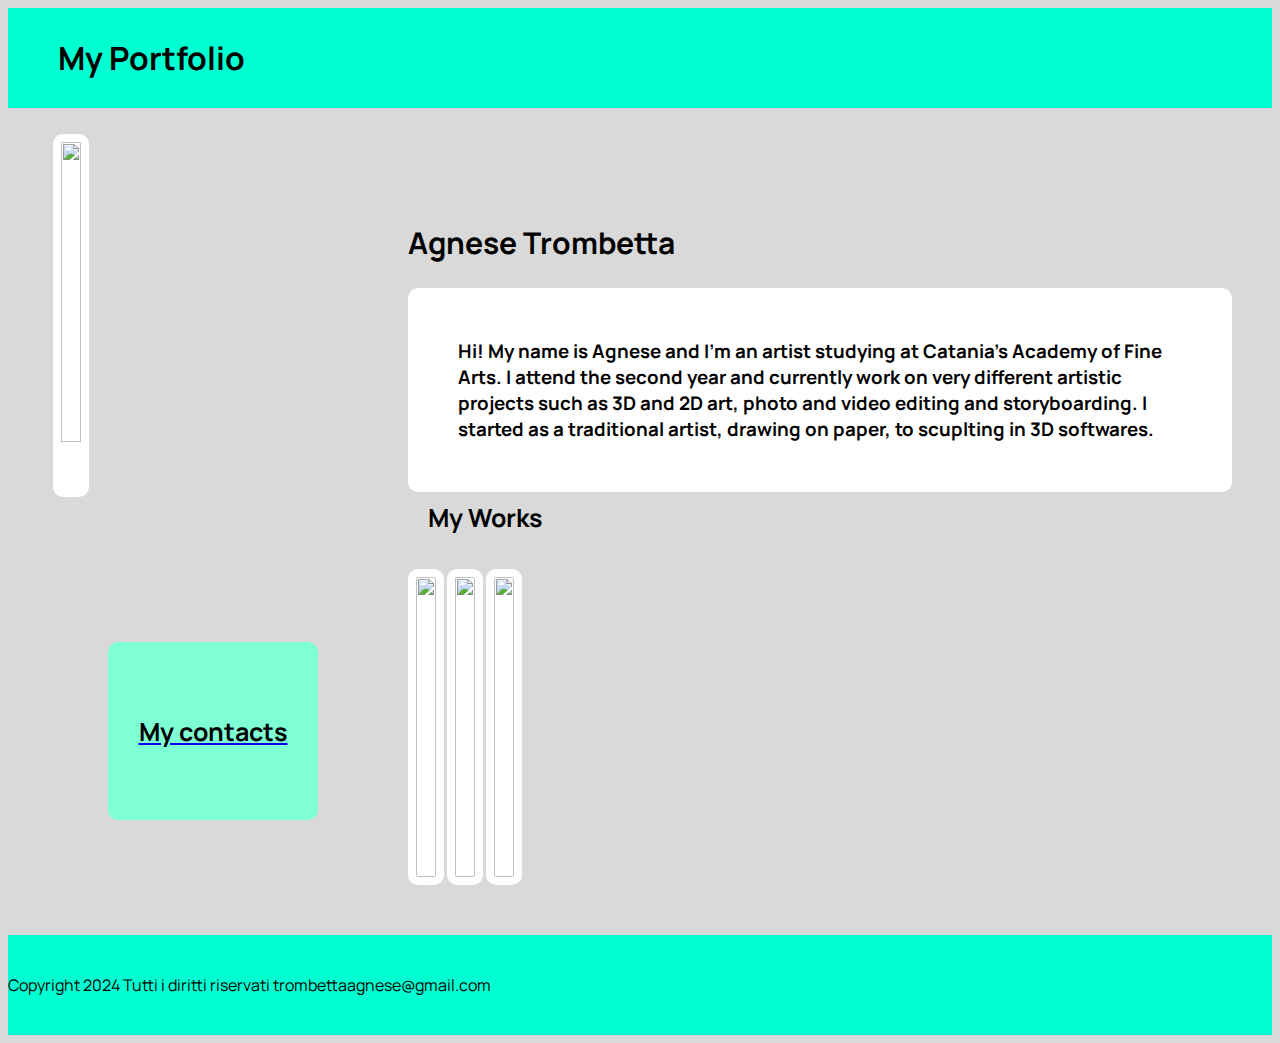
==== index.html @ 3a92963f "Add files via upload" ====
<!DOCTYPE html>
<html>
 <head>
    <style>
        @import url('https://fonts.googleapis.com/css2?family=Manrope:wght@200..800&display=swap');
        </style>
    <link rel="stylesheet" type="text/css"    href="stylenuovo.css">
    <meta charset="utf-8"/>
    <meta name="viewport" content="width=device-width, initial-scale=1.0"/>
    <title>My portfolio</title>
     
 </head>
 <body>
    <header>
        <h1>
            My Portfolio
         </h1>
       </header>
     <main id="main">
        
       <figure id="img-div">
        
         <img id="image" src="img/avatar.jpg" class="avatar">

         <div class="descrizione">
          <h2>Agnese Trombetta</h2>
            <h3>
               Hi! My name is Agnese and I’m an artist studying at Catania’s Academy of Fine Arts. 
             I attend the second year and currently work on very different artistic projects such as 3D and 2D art, 
             photo and video editing and storyboarding. I started as a traditional artist, drawing on paper, 
             to scuplting in 3D softwares.    
           </h3> 
           
         
         </div>
         
         <div class="menu">
          <a href="contatti.html"><h5>My contacts</h5></a>
        </div>
         <div class="foto">
          <h4>My Works</h4>
            <a href="digital.html"><img src="img/img2.jpeg" class="img1"></a>
            <a href="blender.html"><img src="img/img5.png" class="img2"></a>
            <a href="photoshop.html"><img src="img/img8.png" class="img3"></a>
        </div>
        
       </figure>
     </main>
 </body>
   <footer>
     <p>
      Copyright 2024
      Tutti i diritti riservati
      trombettaagnese@gmail.com
     </p>
   </footer>









</html>
---- stylenuovo.css ----
@import url('https://fonts.googleapis.com/css2?family=Manrope:wght@200..800&display=swap');
*{
    font-family: "Manrope", sans-serif;
        font-optical-sizing: auto;
        font-weight: weight;
        font-style: normal;
      
}
header{
    background-color:rgb(0, 255, 209);
    display: flex;
    justify-content: space-between;
    align-items: center;
    height: 100px;
    border: 40px;
    
}

title{
    
    
    font-style: normal;
    color: rgb(0, 0, 0);
    
}
body{
    background-color:rgb(217, 217, 217);

}
footer{
    background-color: rgb(0, 255, 209);
    display: flex;
    justify-content: space-between;
    align-items: center;
    height: 100px;
    border: 40px;
}
h1{
    
    margin-left: 50px;
    font-style: normal;
    color: rgb(0, 0, 0);
    text-align: left;
}
img{
    background-color: white;
    width: 100%;
    max-width: max-content;
    height: 300px;
    max-height: max-content;
    border: 5px solid rgb(255, 255, 255);
    padding: 3px;
    border-radius: 10px;
}
.avatar{
    background-color: white;
    width: 100%;
    max-width: fit-content;
    height: 300px;
    max-height: fit-content;
    border: 5px solid rgb(255, 255, 255);
    margin-left: 5px;
    margin-right: 0%;
    margin-top: 10px;
    padding: 3px;
    padding-bottom: 50px;
    object-position: center;
    border-radius: 10px;
}    
.descrizione{
    margin-left: 360px;
    margin-right: auto;
    margin-top: -300px;
}
h2{
    font-size: 30px;
    font-style: normal;
    color: rgb(0, 0, 0);
    text-align: left;
    }
h3{
    background-color: white;
    border-radius: 10px;
    padding: 50px;
}
h4{
    font-size: 25px;
    font-style: normal;
    color: rgb(0, 0, 0);
    text-align: left;
    margin-left: 20px;
}
h5{
    font-size: 25px;
    font-style: normal;
    color: rgb(0, 0, 0);
    text-align: center;
    
    
    
}
.foto{
    margin-left: 360px;
    margin-top: -370px;
    margin-bottom: 50px;
}
.menu{
    font-size: 25px;
    font-style: normal;
    color: rgb(0, 0, 0);
    text-align: left;
    margin-left: 60px;
    margin-top: 150px;
    margin-bottom: 50px;
    width:150px;
    background-color: aquamarine;
    padding: 30px;
    border-radius: 10px;
}
p{
    color: black;
    text-align: center;
}
@media (max-width:800px){
    @import url('https://fonts.googleapis.com/css2?family=Manrope:wght@200..800&display=swap');
*{
    font-family: "Manrope", sans-serif;
        font-optical-sizing: auto;
        font-weight: weight;
        font-style: normal;
      
}
header{
    background-color:rgb(0, 255, 209);
    display: flex;
    justify-content: space-between;
    align-items: center;
    height: 100px;
    border: 40px;
    
}

title{
    
    
    font-style: normal;
    color: rgb(0, 0, 0);
    
}
body{
    background-color:rgb(217, 217, 217);

}
footer{
    background-color: rgb(0, 255, 209);
    display: flex;
    justify-content: space-between;
    align-items: center;
    height: 100px;
    border: 40px;
}
h1{
    
    margin-left: 30px;
    font-style: normal;
    color: rgb(0, 0, 0);
    text-align: left;
}
img{
    background-color: white;
    width: 100%;
    max-width: max-content;
    height: 300px;
    max-height: max-content;
    border: 5px solid rgb(255, 255, 255);
    padding: 3px;
    border-radius: 10px;
}
.avatar{
    background-color: white;
    width: 100%;
    max-width: fit-content;
    height: 300px;
    max-height: fit-content;
    border: 5px solid rgb(255, 255, 255);
    margin-left: 5px;
    margin-right: 0%;
    margin-top: 10px;
    padding: 3px;
    padding-bottom: 50px;
    object-position: center;
    border-radius: 10px;
}    
.descrizione{
    margin-left: 10px;
    margin-right: 70px;
    margin-top: 50px;
}
h2{
    font-size: 30px;
    font-style: normal;
    color: rgb(0, 0, 0);
    text-align: center;
    
    }
h3{
    background-color: white;
    border-radius: 10px;
    padding: 50px;
}
h4{
    font-size: 25px;
    font-style: normal;
    color: rgb(0, 0, 0);
    text-align: center;
    margin-left: 20px;
}
h5{
    font-size: 25px;
    font-style: normal;
    color: rgb(0, 0, 0);
    text-align: center;
    
    
    
}
.foto{
    margin-left: 10px;
    margin-right: 70px;
    margin-top: 50px;
}
.menu{
    font-size: 25px;
    font-style: normal;
    color: rgb(0, 0, 0);
    text-align: left;
    margin-left: 60px;
    margin-top: 50px;
    
    width:150px;
    background-color: aquamarine;
    padding: 30px;
    border-radius: 10px;
}
p{
    color: black;
    text-align: center;
}
}
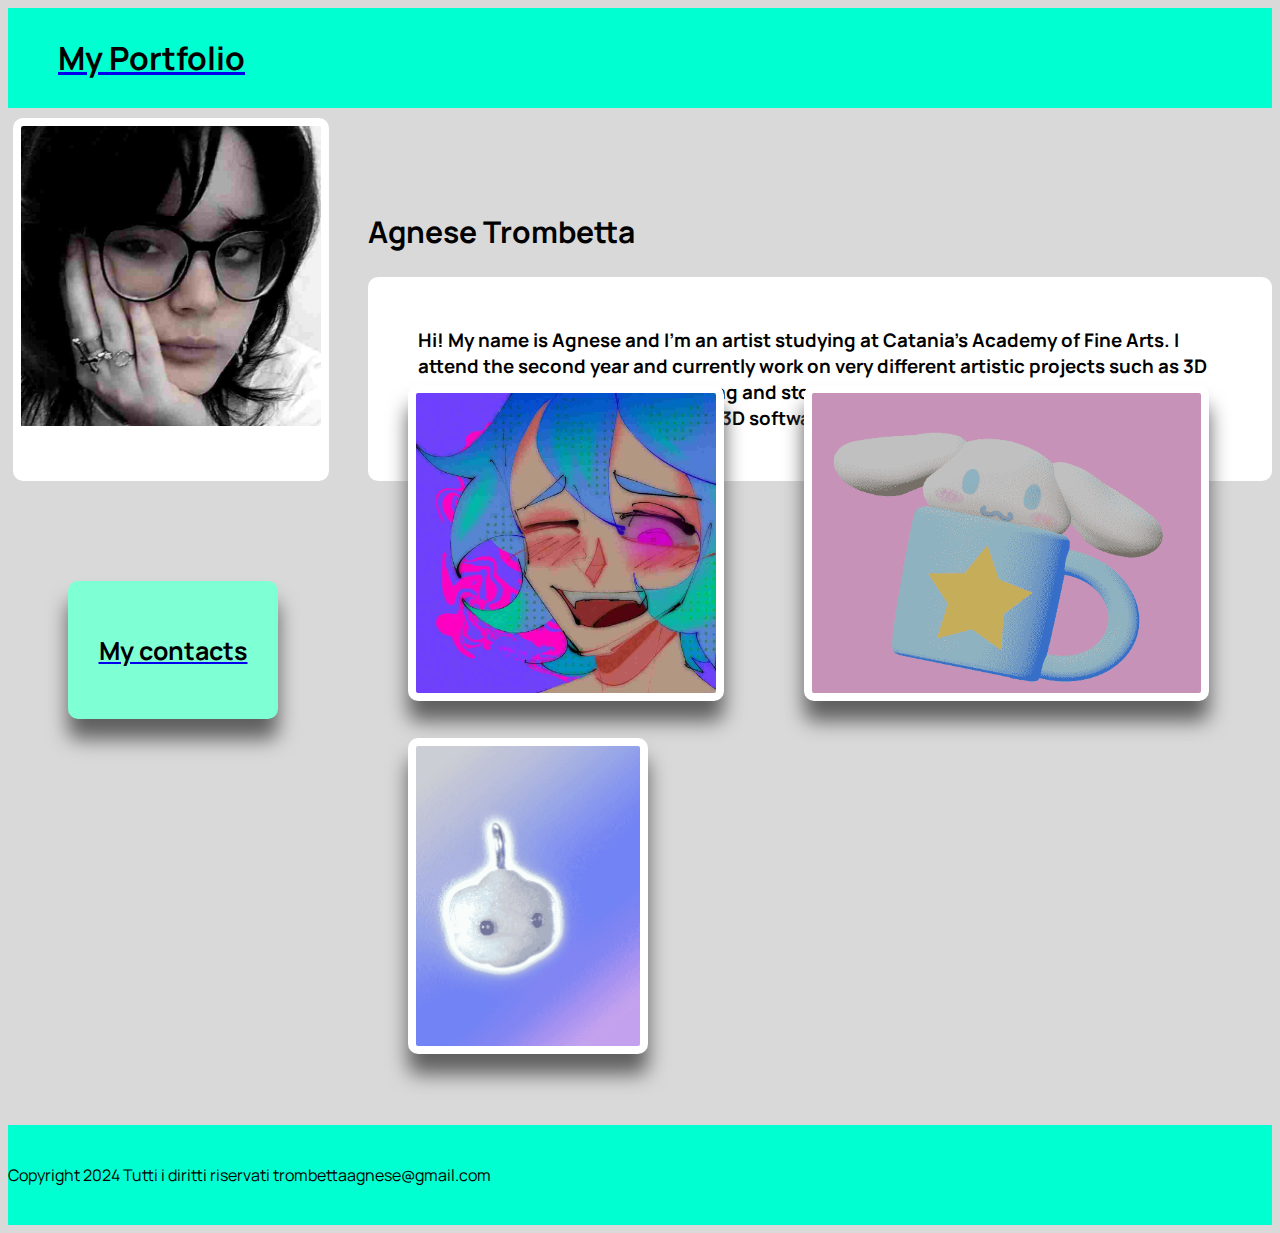
==== commit 423cc44f: "Update index.html" ====
--- a/index.html
+++ b/index.html
@@ -12,39 +12,29 @@
  </head>
  <body>
     <header>
-        <h1>
-            My Portfolio
-         </h1>
+         <a href="index.html"><h1>My Portfolio</h1></a>
        </header>
      <main id="main">
+        <img id="image" src="img/avatar.jpg" class="avatar">
+          <div class="descrizione">
+              <h2>Agnese Trombetta</h2>
+              <h3>Hi! My name is Agnese and I’m an artist studying at Catania’s Academy of Fine Arts. I attend the second year and currently work on very different artistic projects such as 3D and 2D art, photo and video editing and storyboarding. I started as a traditional artist, drawing on paper, to scuplting in 3D softwares.</h3> 
+          </div>
+          <div class="menu">
+             <a href="contatti.html"><h5>My contacts</h5></a>
+          </div>
+        <section class="flexbox">
+          <figure>
+            <a href="digital.html"><img src="img/img2.jpeg" class="img1" /></a>
+          </figure>
+           <figure>
+            <a href="blender.html"><img src="img/img5.png" class="img2"/></a>
+           </figure>
+             <figure>
+              <a href="photoshop.html"><img src="img/img8.png" class="img3"/></a>
+          </figure>
         
-       <figure id="img-div">
-        
-         <img id="image" src="img/avatar.jpg" class="avatar">
-
-         <div class="descrizione">
-          <h2>Agnese Trombetta</h2>
-            <h3>
-               Hi! My name is Agnese and I’m an artist studying at Catania’s Academy of Fine Arts. 
-             I attend the second year and currently work on very different artistic projects such as 3D and 2D art, 
-             photo and video editing and storyboarding. I started as a traditional artist, drawing on paper, 
-             to scuplting in 3D softwares.    
-           </h3> 
-           
-         
-         </div>
-         
-         <div class="menu">
-          <a href="contatti.html"><h5>My contacts</h5></a>
-        </div>
-         <div class="foto">
-          <h4>My Works</h4>
-            <a href="digital.html"><img src="img/img2.jpeg" class="img1"></a>
-            <a href="blender.html"><img src="img/img5.png" class="img2"></a>
-            <a href="photoshop.html"><img src="img/img8.png" class="img3"></a>
-        </div>
-        
-       </figure>
+       
      </main>
  </body>
    <footer>
@@ -63,4 +53,4 @@
 
 
 
-</html>+</html>
--- a/stylenuovo.css
+++ b/stylenuovo.css
@@ -17,15 +17,12 @@
 }
 
 title{
-    
-    
     font-style: normal;
     color: rgb(0, 0, 0);
     
 }
 body{
     background-color:rgb(217, 217, 217);
-
 }
 footer{
     background-color: rgb(0, 255, 209);
@@ -66,6 +63,7 @@
     padding-bottom: 50px;
     object-position: center;
     border-radius: 10px;
+    
 }    
 .descrizione{
     margin-left: 360px;
@@ -99,23 +97,43 @@
     
     
 }
-.foto{
+.flexbox{
+    display: flex;  
+    flex-direction: row;
+    flex-wrap: wrap;
+    justify-content: flex-start;
+    justify-items: auto;
     margin-left: 360px;
-    margin-top: -370px;
+    margin-top: -400px;
     margin-bottom: 50px;
+    object-fit: contain;
+    
+}
+.img1{
+    box-shadow: 0px 20px 20px rgb(95, 95, 95);
+}
+.img2{
+    box-shadow: 0px 20px 20px rgb(95, 95, 95);
+}
+.img3{
+    box-shadow: 0px 20px 20px rgb(95, 95, 95);
 }
 .menu{
+    clear: both;
     font-size: 25px;
     font-style: normal;
     color: rgb(0, 0, 0);
     text-align: left;
     margin-left: 60px;
-    margin-top: 150px;
+    margin-top: 100px;
     margin-bottom: 50px;
     width:150px;
     background-color: aquamarine;
     padding: 30px;
-    border-radius: 10px;
+    padding-top: 10px;
+    padding-bottom: 10px;
+    border-radius: 10px;
+    box-shadow: 0px 20px 20px rgb(95, 95, 95);
 }
 p{
     color: black;
@@ -175,6 +193,7 @@
     border: 5px solid rgb(255, 255, 255);
     padding: 3px;
     border-radius: 10px;
+    object-fit: contain;
 }
 .avatar{
     background-color: white;
@@ -183,7 +202,7 @@
     height: 300px;
     max-height: fit-content;
     border: 5px solid rgb(255, 255, 255);
-    margin-left: 5px;
+    margin-left:200px;
     margin-right: 0%;
     margin-top: 10px;
     padding: 3px;
@@ -192,8 +211,8 @@
     border-radius: 10px;
 }    
 .descrizione{
-    margin-left: 10px;
-    margin-right: 70px;
+    margin-left: 60px;
+    margin-right: 50px;
     margin-top: 50px;
 }
 h2{
@@ -213,7 +232,7 @@
     font-style: normal;
     color: rgb(0, 0, 0);
     text-align: center;
-    margin-left: 20px;
+    margin-left: -100px;
 }
 h5{
     font-size: 25px;
@@ -224,22 +243,24 @@
     
     
 }
-.foto{
-    margin-left: 10px;
-    margin-right: 70px;
-    margin-top: 50px;
+.flexbox{
+    margin-left: 150px;
+    margin-right: 0px;
+    margin-top: 50px;
+    object-fit: contain;
 }
 .menu{
     font-size: 25px;
     font-style: normal;
     color: rgb(0, 0, 0);
     text-align: left;
-    margin-left: 60px;
-    margin-top: 50px;
-    
+    margin-left: 250px;
+    margin-top: 50px;
     width:150px;
     background-color: aquamarine;
     padding: 30px;
+    padding-top: 10px;
+    padding-bottom: 10px;
     border-radius: 10px;
 }
 p{
@@ -247,3 +268,268 @@
     text-align: center;
 }
 }
+@media (max-width:640px){
+    @import url('https://fonts.googleapis.com/css2?family=Manrope:wght@200..800&display=swap');
+*{
+    font-family: "Manrope", sans-serif;
+        font-optical-sizing: auto;
+        font-weight: weight;
+        font-style: normal;
+      
+}
+header{
+    background-color:rgb(0, 255, 209);
+    display: flex;
+    justify-content: space-between;
+    align-items: center;
+    height: 100px;
+    border: 40px;
+    
+}
+
+title{
+    
+    
+    font-style: normal;
+    color: rgb(0, 0, 0);
+    
+}
+body{
+    background-color:rgb(217, 217, 217);
+
+}
+footer{
+    background-color: rgb(0, 255, 209);
+    display: flex;
+    justify-content: space-between;
+    align-items: center;
+    height: 100px;
+    border: 40px;
+}
+h1{
+    
+    margin-left: 30px;
+    font-style: normal;
+    color: rgb(0, 0, 0);
+    text-align: left;
+}
+img{
+    background-color: white;
+    width: 100%;
+    max-width: max-content;
+    height: 300px;
+    max-height: max-content;
+    border: 5px solid rgb(255, 255, 255);
+    padding: 3px;
+    border-radius: 10px;
+    object-fit: contain;
+}
+.avatar{
+    background-color: white;
+    width: 100%;
+    max-width: fit-content;
+    height: 300px;
+    max-height: fit-content;
+    border: 5px solid rgb(255, 255, 255);
+    margin-left: 100px;
+    margin-right: 0%;
+    margin-top: 10px;
+    padding: 3px;
+    padding-bottom: 50px;
+    object-position: center;
+    border-radius: 10px;
+}    
+.descrizione{
+    margin-left: 60px;
+    margin-right: 50px;
+    margin-top: 50px;
+}
+h2{
+    font-size: 30px;
+    font-style: normal;
+    color: rgb(0, 0, 0);
+    text-align: center;
+    
+    }
+h3{
+    background-color: white;
+    border-radius: 10px;
+    padding: 50px;
+}
+h4{
+    font-size: 25px;
+    font-style: normal;
+    color: rgb(0, 0, 0);
+    text-align: center;
+    margin-left: -100px;
+}
+h5{
+    font-size: 25px;
+    font-style: normal;
+    color: rgb(0, 0, 0);
+    text-align: center;
+    
+    
+    
+}
+.flexbox{
+    margin-left: 50px;
+    margin-right: 0px;
+    margin-top: 50px;
+    object-fit: contain;
+    display: flex;  
+    flex-direction: row;
+    flex-wrap: wrap;
+    justify-content: flex-start;
+    justify-items: auto;
+}
+.menu{
+    font-size: 25px;
+    font-style: normal;
+    color: rgb(0, 0, 0);
+    text-align: left;
+    margin-left: 150px;
+    margin-top: 50px;
+    width:150px;
+    background-color: aquamarine;
+    padding: 30px;
+    padding-top: 10px;
+    padding-bottom: 10px;
+    border-radius: 10px;
+}
+p{
+    color: black;
+    text-align: center;
+}
+}
+@media (max-width:370px){
+    @import url('https://fonts.googleapis.com/css2?family=Manrope:wght@200..800&display=swap');
+*{
+    font-family: "Manrope", sans-serif;
+        font-optical-sizing: auto;
+        font-weight: weight;
+        font-style: normal;
+      
+}
+header{
+    background-color:rgb(0, 255, 209);
+    display: flex;
+    justify-content: space-between;
+    align-items: center;
+    height: 100px;
+    border: 40px;
+    
+}
+
+title{
+    
+    
+    font-style: normal;
+    color: rgb(0, 0, 0);
+    
+}
+body{
+    background-color:rgb(217, 217, 217);
+
+}
+footer{
+    background-color: rgb(0, 255, 209);
+    display: flex;
+    justify-content: space-between;
+    align-items: center;
+    height: 100px;
+    border: 40px;
+}
+h1{
+    
+    margin-left: 30px;
+    font-style: normal;
+    color: rgb(0, 0, 0);
+    text-align: left;
+}
+img{
+    background-color: white;
+    width: 100%;
+    max-width: max-content;
+    height: 300px;
+    max-height: max-content;
+    border: 5px solid rgb(255, 255, 255);
+    padding: 3px;
+    border-radius: 10px;
+    object-fit: contain;
+}
+.avatar{
+    background-color: white;
+    width: 100%;
+    max-width: fit-content;
+    height: 300px;
+    max-height: fit-content;
+    border: 5px solid rgb(255, 255, 255);
+    margin-left: 0px;
+    margin-right: 0%;
+    margin-top: 10px;
+    padding: 3px;
+    padding-bottom: 50px;
+    object-position: center;
+    border-radius: 10px;
+}    
+.descrizione{
+    margin-left: 0px;
+    margin-right: 0px;
+    margin-top: 50px;
+    object-position: center;
+    
+}
+h2{
+    font-size: 30px;
+    font-style: normal;
+    color: rgb(0, 0, 0);
+    text-align: center;
+    
+    
+    }
+h3{
+    background-color: white;
+    border-radius: 10px;
+    padding: 50px;
+    text-align: center;
+}
+h4{
+    font-size: 25px;
+    font-style: normal;
+    color: rgb(0, 0, 0);
+    text-align: center;
+    margin-left: 20px;
+}
+h5{
+    font-size: 25px;
+    font-style: normal;
+    color: rgb(0, 0, 0);
+    text-align: center;
+    
+    
+    
+}
+.foto{
+    margin-left: 10px;
+    margin-right: 10px;
+    margin-top: 50px;
+}
+.menu{
+    font-size: 25px;
+    font-style: normal;
+    color: rgb(0, 0, 0);
+    text-align: left;
+    margin-left: 0px;
+    margin-top: 50px;
+    
+    width:150px;
+    background-color: aquamarine;
+    padding: 30px;
+    border-radius: 10px;
+}
+p{
+    color: black;
+    text-align: center;
+}
+}
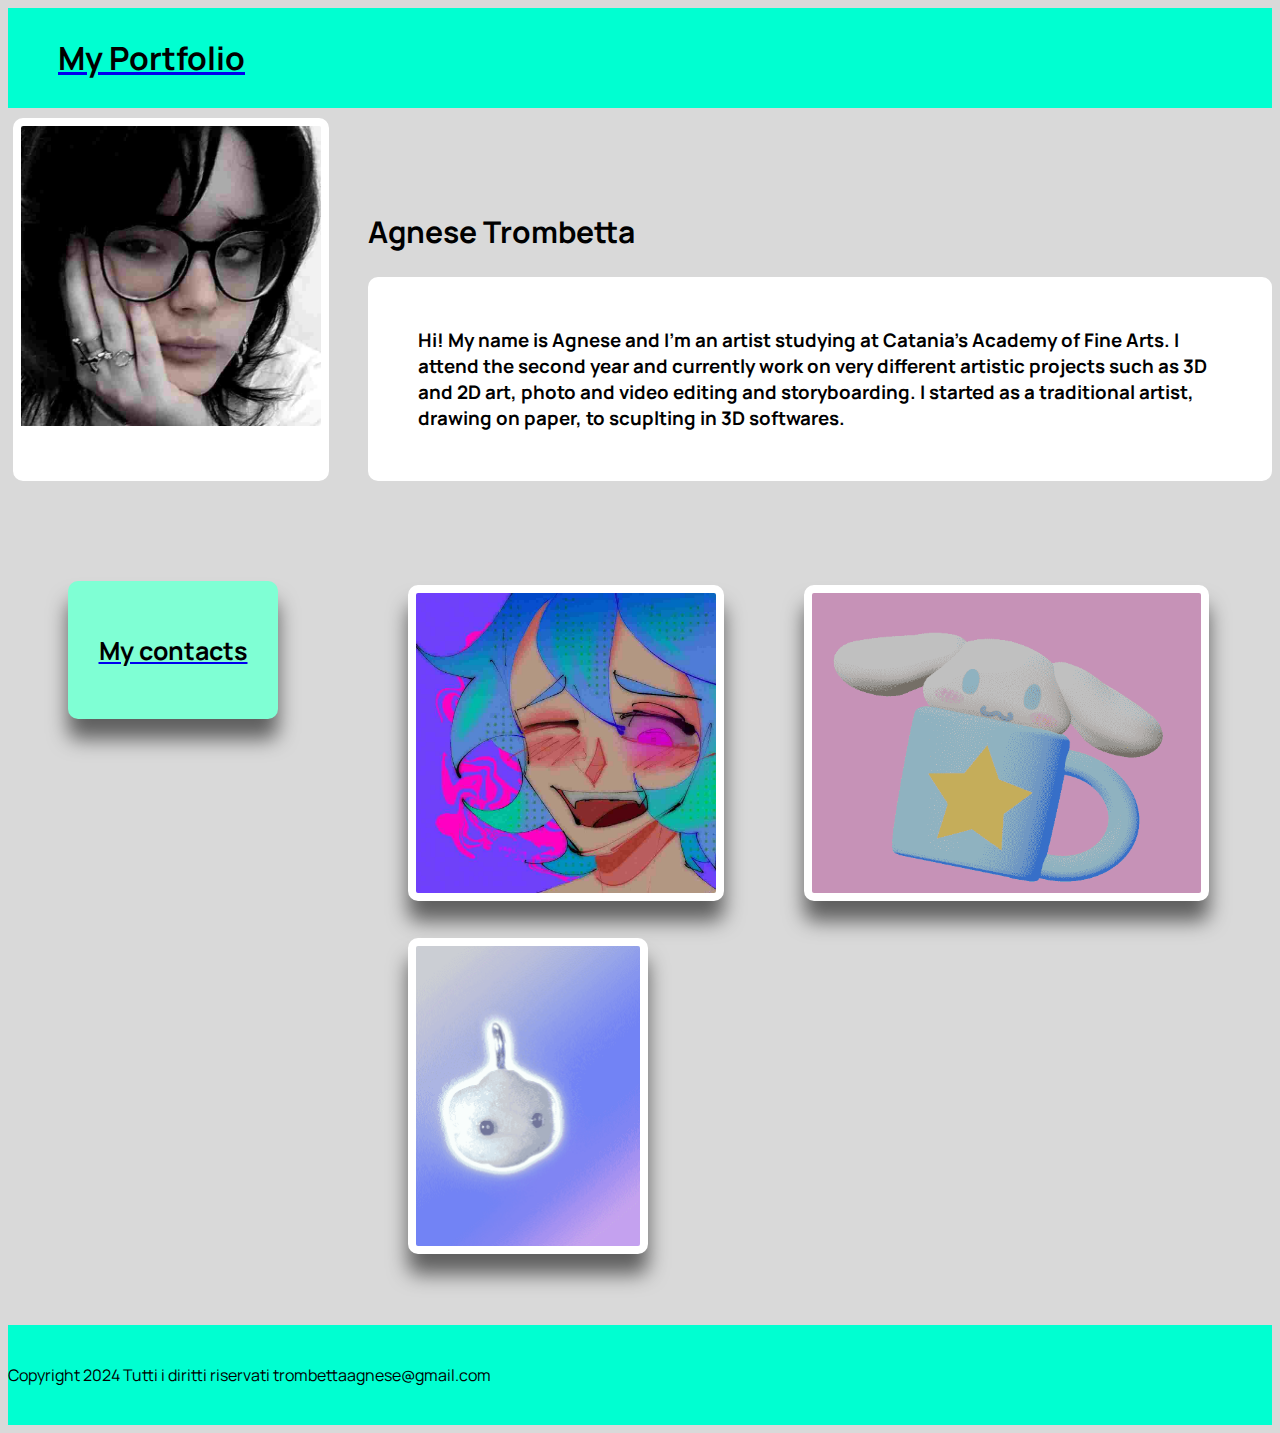
==== commit 908acd74: "Update index.html" ====
--- a/index.html
+++ b/index.html
@@ -1,6 +1,6 @@
 <!DOCTYPE html>
 <html>
- <head>
+  <head>
     <style>
         @import url('https://fonts.googleapis.com/css2?family=Manrope:wght@200..800&display=swap');
         </style>
@@ -9,7 +9,7 @@
     <meta name="viewport" content="width=device-width, initial-scale=1.0"/>
     <title>My portfolio</title>
      
- </head>
+  </head>
  <body>
     <header>
          <a href="index.html"><h1>My Portfolio</h1></a>
@@ -33,9 +33,7 @@
              <figure>
               <a href="photoshop.html"><img src="img/img8.png" class="img3"/></a>
           </figure>
-        
-       
-     </main>
+      </main>
  </body>
    <footer>
      <p>
--- a/stylenuovo.css
+++ b/stylenuovo.css
@@ -104,7 +104,7 @@
     justify-content: flex-start;
     justify-items: auto;
     margin-left: 360px;
-    margin-top: -400px;
+    margin-top: -200px;
     margin-bottom: 50px;
     object-fit: contain;
     
